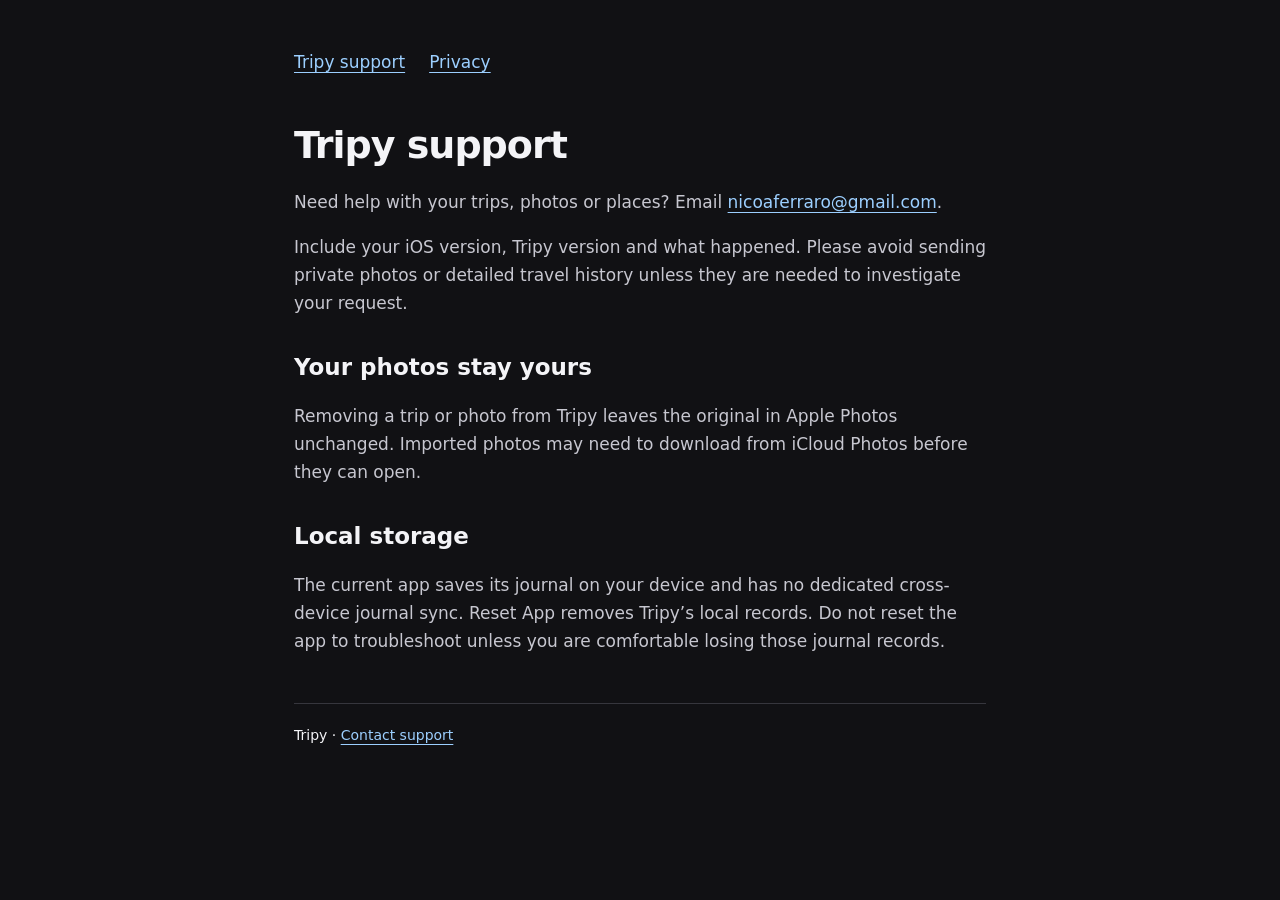
==== index.html @ dce9cb3e "Publish Tripy privacy and support pages" ====
<!doctype html><html lang="en"><head><meta charset="utf-8"><meta name="viewport" content="width=device-width,initial-scale=1"><title>Support · Tripy</title><link rel="stylesheet" href="style.css"></head><body><main><nav aria-label="Main"><a href="index.html">Tripy support</a><a href="privacy.html">Privacy</a></nav><h1>Tripy support</h1><p>Need help with your trips, photos or places? Email <a href="mailto:nicoaferraro@gmail.com">nicoaferraro@gmail.com</a>.</p><p>Include your iOS version, Tripy version and what happened. Please avoid sending private photos or detailed travel history unless they are needed to investigate your request.</p><h2>Your photos stay yours</h2><p>Removing a trip or photo from Tripy leaves the original in Apple Photos unchanged. Imported photos may need to download from iCloud Photos before they can open.</p><h2>Local storage</h2><p>The current app saves its journal on your device and has no dedicated cross-device journal sync. Reset App removes Tripy’s local records. Do not reset the app to troubleshoot unless you are comfortable losing those journal records.</p><footer>Tripy · <a href="mailto:nicoaferraro@gmail.com">Contact support</a></footer></main></body></html>
---- style.css ----
:root{color-scheme:dark}*{box-sizing:border-box}body{margin:0;background:#111114;color:#f4f4f7;font:17px/1.65 system-ui,-apple-system,sans-serif}main{max-width:740px;margin:auto;padding:48px 24px 80px}nav{display:flex;gap:24px;margin-bottom:48px}a{color:#9ccfff;text-underline-offset:4px}h1{font-size:38px;line-height:1.15;letter-spacing:-1px;margin:0 0 20px}h2{font-size:23px;line-height:1.3;margin-top:36px}p{color:#c7c7d0}footer{border-top:1px solid #36363d;margin-top:48px;padding-top:20px;font-size:14px}a:focus-visible{outline:2px solid #9ccfff;outline-offset:5px}
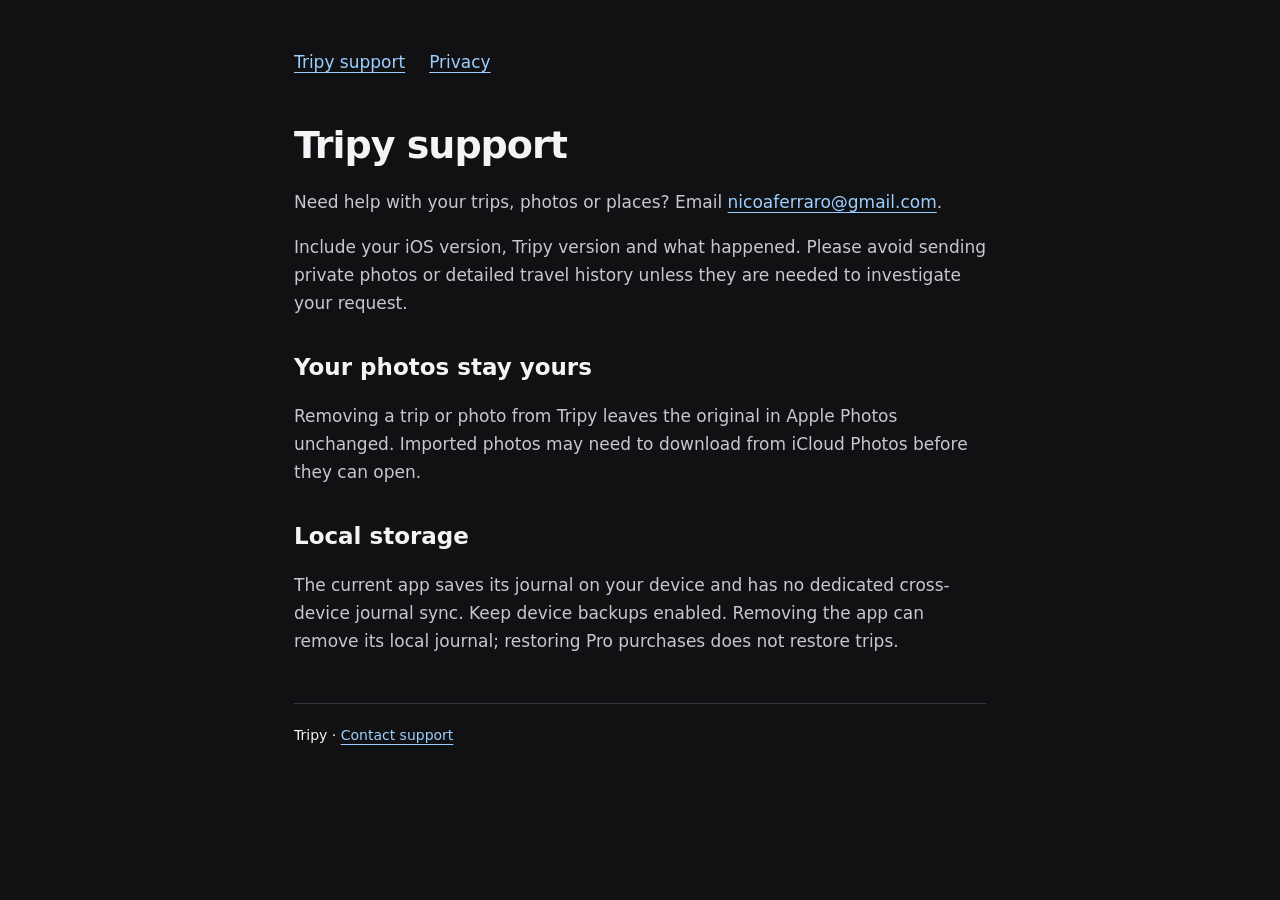
==== commit 52743abe: "Update privacy for local postcards and place photos" ====
--- a/index.html
+++ b/index.html
@@ -1 +1 @@
-<!doctype html><html lang="en"><head><meta charset="utf-8"><meta name="viewport" content="width=device-width,initial-scale=1"><title>Support · Tripy</title><link rel="stylesheet" href="style.css"></head><body><main><nav aria-label="Main"><a href="index.html">Tripy support</a><a href="privacy.html">Privacy</a></nav><h1>Tripy support</h1><p>Need help with your trips, photos or places? Email <a href="mailto:nicoaferraro@gmail.com">nicoaferraro@gmail.com</a>.</p><p>Include your iOS version, Tripy version and what happened. Please avoid sending private photos or detailed travel history unless they are needed to investigate your request.</p><h2>Your photos stay yours</h2><p>Removing a trip or photo from Tripy leaves the original in Apple Photos unchanged. Imported photos may need to download from iCloud Photos before they can open.</p><h2>Local storage</h2><p>The current app saves its journal on your device and has no dedicated cross-device journal sync. Reset App removes Tripy’s local records. Do not reset the app to troubleshoot unless you are comfortable losing those journal records.</p><footer>Tripy · <a href="mailto:nicoaferraro@gmail.com">Contact support</a></footer></main></body></html>+<!doctype html><html lang="en"><head><meta charset="utf-8"><meta name="viewport" content="width=device-width,initial-scale=1"><title>Support · Tripy</title><link rel="stylesheet" href="style.css"></head><body><main><nav aria-label="Main"><a href="index.html">Tripy support</a><a href="privacy.html">Privacy</a></nav><h1>Tripy support</h1><p>Need help with your trips, photos or places? Email <a href="mailto:nicoaferraro@gmail.com">nicoaferraro@gmail.com</a>.</p><p>Include your iOS version, Tripy version and what happened. Please avoid sending private photos or detailed travel history unless they are needed to investigate your request.</p><h2>Your photos stay yours</h2><p>Removing a trip or photo from Tripy leaves the original in Apple Photos unchanged. Imported photos may need to download from iCloud Photos before they can open.</p><h2>Local storage</h2><p>The current app saves its journal on your device and has no dedicated cross-device journal sync. Keep device backups enabled. Removing the app can remove its local journal; restoring Pro purchases does not restore trips.</p><footer>Tripy · <a href="mailto:nicoaferraro@gmail.com">Contact support</a></footer></main></body></html>
